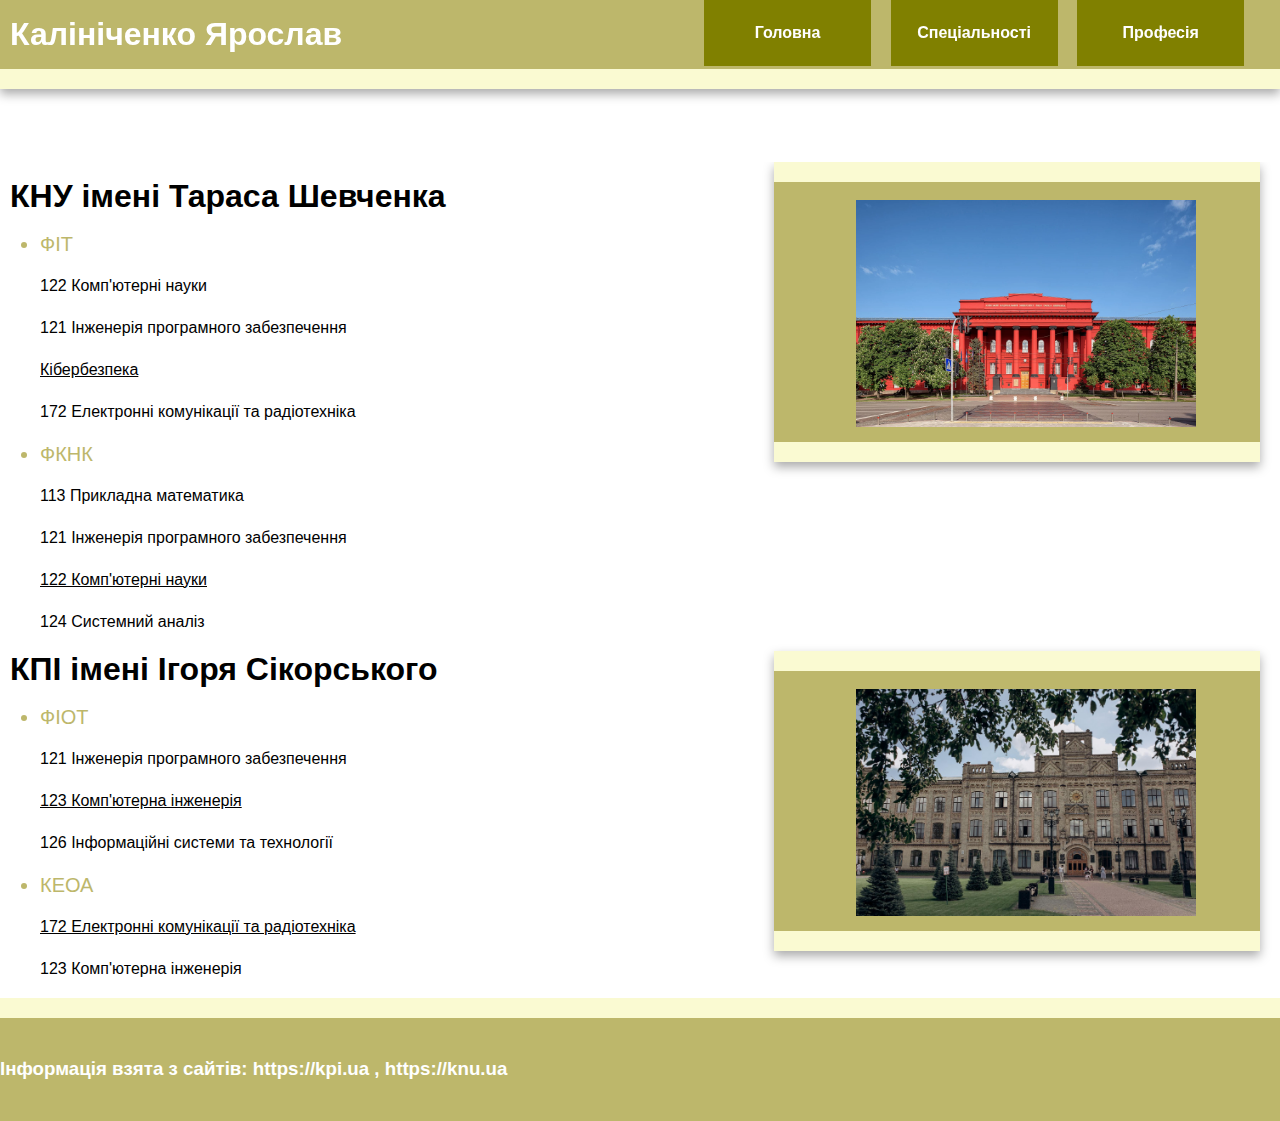
==== spec.html @ d7daeb73 "Add files via upload" ====
<HTML>
<HEAD>
<Title>Спеціальності</Title>
<link rel="stylesheet" href="css\mycss.css">
<meta name="viewport" content="width=device-width, initial-scale=1.0">
</HEAD>


<BODY>

 <div class="header-container">
     <header class="wapper clearfix">
	  <h1 class="title">Калініченко Ярослав</h1>
	
	  
	   <nav>
	    <ul>
		
		<li><a href="index.html">Головна</a></li>
		<li><a href="spec.html">Спеціальності</a></li>
		<li><a href="zaw.html">Професія</a></li>
		
		
		
		</ul>
	   </nav>
	   
	
	 </header>
</div>
 <img src="images\dop.jpg" width="100%" height="18%">

<main class="main wapper clearfix" align="right"><aside><img width = "340" heigh = "180" align = "center" src="images\SHEWA.webp"></aside></main>
<div class="ab">
	<h1>КНУ імені Тараса Шевченка</h1>
	<ul>
	   <li>ФІТ</li>
	   <p>122 Комп'ютерні науки</p>
	   <p>121 Інженерія програмного забезпечення</p>
	   <p><u>Кібербезпека</u></p>
	   <p>172 Електронні комунікації та радіотехніка</p>
	   <li>ФКНК</li>
		  <p>113 Прикладна математика</p>
	   <p>121 Інженерія програмного забезпечення</u></p>
	   <p><u>122 Комп'ютерні науки</u></p>
	   <p>124 Системний аналіз </p>
	</ul>
</div>

<main class="main wapper clearfix" align="right"><aside><img width = "340" heigh = "180" align = "center" src="images\KPI.jpg"></aside></main>
<div class="ab">
	<h1>КПІ імені Ігоря Сікорського</h1>
	<ul>
	   <li>ФІОТ</li>
	   <p>121 Інженерія програмного забезпечення</p>
	   <p><u>123 Комп'ютерна інженерія</u></p>
	   <p>126 Інформаційні системи та технології</p>
	   <li>КЕОА</li>
		<p><u>172 Електронні комунікації та радіотехніка</u></p>
		<p>123 Комп'ютерна інженерія</p>
	</ul>
</div>

<div class="footer-container">
<footer class="wapper">
  <h3>Інформація взята з сайтів: https://kpi.ua , https://knu.ua</h3>
</footer>
</div>

</BODY>
</HTML>
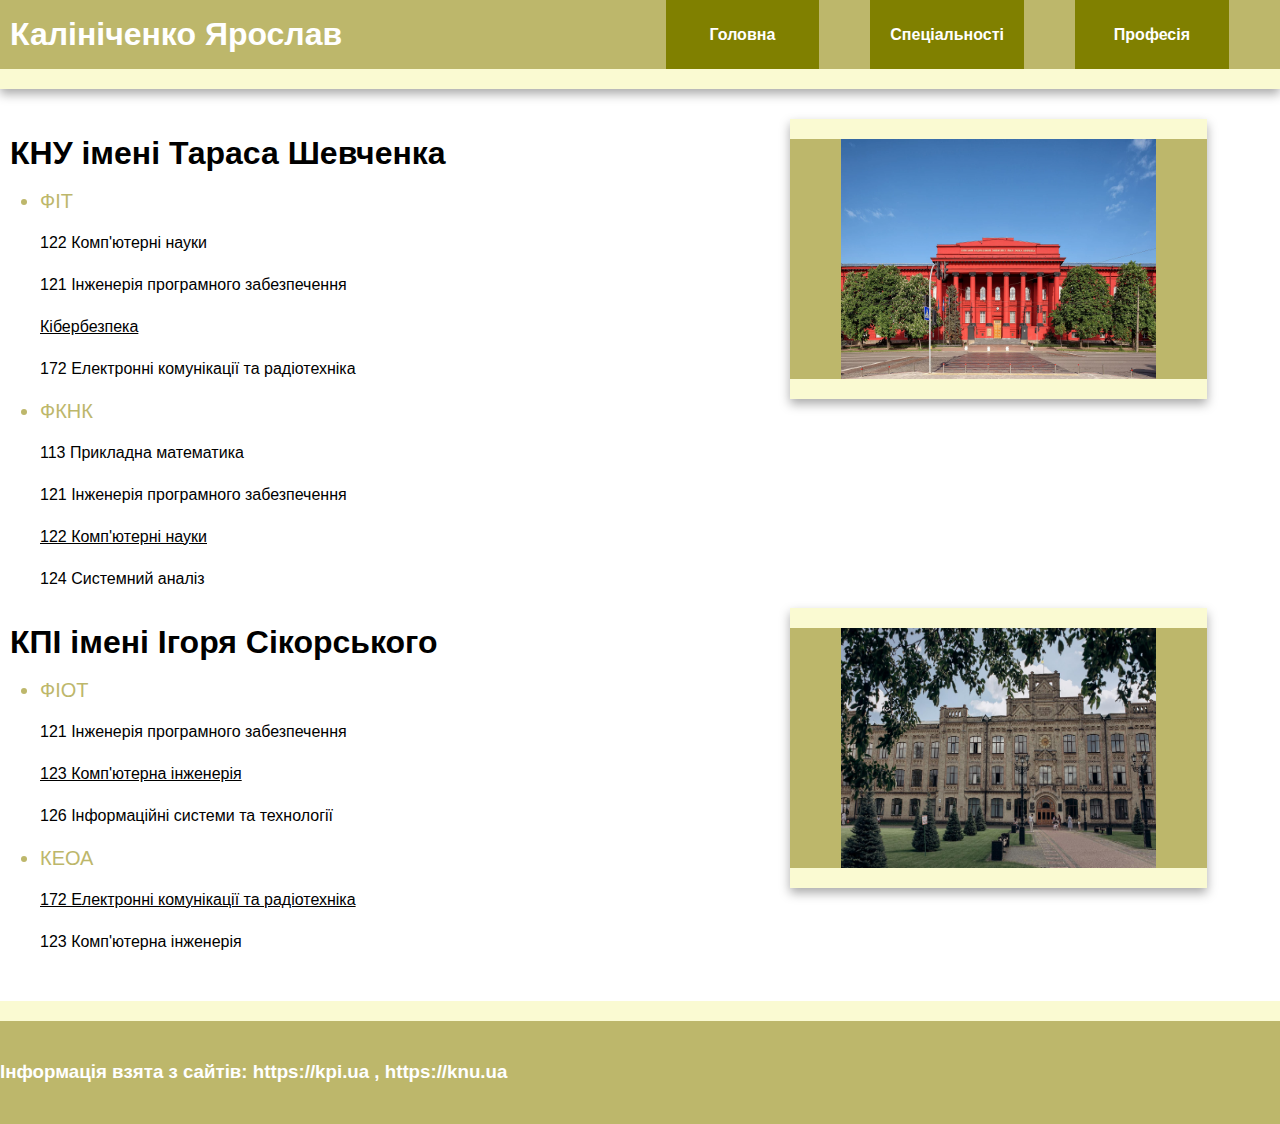
==== commit 76b3190b: "spec.html" ====
--- a/spec.html
+++ b/spec.html
@@ -1,71 +1,83 @@
 <HTML>
 <HEAD>
 <Title>Спеціальності</Title>
-<link rel="stylesheet" href="css\mycss.css">
+<link rel="stylesheet" href="css\mains.css">
 <meta name="viewport" content="width=device-width, initial-scale=1.0">
 </HEAD>
 
-
 <BODY>
 
- <div class="header-container">
-     <header class="wapper clearfix">
-	  <h1 class="title">Калініченко Ярослав</h1>
+	<div class="header-container">
+		<header class="wapper clearfix">
+			<div class="col-13">
+				<h1 class="title">Калініченко Ярослав</h1>
+			</div>
+				<nav>
+					<ul>
+						<li><div class="col-3"><a href="index.html">Головна</a></div></li>
+						<div class="col-1"><p></p></div>
+						<li><div class="col-3"><a href="spec.html">Спеціальності</a></div></li>
+						<div class="col-1"><p></p></div>
+						<li><div class="col-3"><a href="zaw.html">Професія</a></div></li>
+						<div class="col-1"><p></p></div>
+					</ul>
+				</nav>
+		</header>
+	</div>
 	
-	  
-	   <nav>
-	    <ul>
-		
-		<li><a href="index.html">Головна</a></li>
-		<li><a href="spec.html">Спеціальності</a></li>
-		<li><a href="zaw.html">Професія</a></li>
-		
-		
-		
-		</ul>
-	   </nav>
-	   
+	<div class="col-26">	
+		<main class="main wapper clearfix">
+			<div class="col-14">
+				<div class="ab">
+					<h1>КНУ імені Тараса Шевченка</h1>
+					<ul>
+					   <li>ФІТ</li>
+					   <p>122 Комп'ютерні науки</p>
+					   <p>121 Інженерія програмного забезпечення</p>
+					   <p><u>Кібербезпека</u></p>
+					   <p>172 Електронні комунікації та радіотехніка</p>
+					   <li>ФКНК</li>
+						  <p>113 Прикладна математика</p>
+					   <p>121 Інженерія програмного забезпечення</u></p>
+					   <p><u>122 Комп'ютерні науки</u></p>
+					   <p>124 Системний аналіз </p>
+					</ul>
+				</div>
+			</div>
+			<div class="col-11">
+				<aside class="aside_spec">
+					<img width = "100%" height="104.3%" src="images\SHEWA.webp">
+				</aside>
+			</div>
+			<div class="col-14">
+				<div class="ab">
+					<h1>КПІ імені Ігоря Сікорського</h1>
+					<ul>
+					   <li>ФІОТ</li>
+					   <p>121 Інженерія програмного забезпечення</p>
+					   <p><u>123 Комп'ютерна інженерія</u></p>
+					   <p>126 Інформаційні системи та технології</p>
+					   <li>КЕОА</li>
+						<p><u>172 Електронні комунікації та радіотехніка</u></p>
+						<p>123 Комп'ютерна інженерія</p>
+					</ul>
+				</div>
+			</div>
+			<div class="col-11">
+				<aside class="aside_spec" >
+						<img width = "100%" height="104.3%" src="images\KPI.jpg">
+				</aside>
+			</div>
+		</main>
+	</div>
 	
-	 </header>
-</div>
- <img src="images\dop.jpg" width="100%" height="18%">
-
-<main class="main wapper clearfix" align="right"><aside><img width = "340" heigh = "180" align = "center" src="images\SHEWA.webp"></aside></main>
-<div class="ab">
-	<h1>КНУ імені Тараса Шевченка</h1>
-	<ul>
-	   <li>ФІТ</li>
-	   <p>122 Комп'ютерні науки</p>
-	   <p>121 Інженерія програмного забезпечення</p>
-	   <p><u>Кібербезпека</u></p>
-	   <p>172 Електронні комунікації та радіотехніка</p>
-	   <li>ФКНК</li>
-		  <p>113 Прикладна математика</p>
-	   <p>121 Інженерія програмного забезпечення</u></p>
-	   <p><u>122 Комп'ютерні науки</u></p>
-	   <p>124 Системний аналіз </p>
-	</ul>
-</div>
-
-<main class="main wapper clearfix" align="right"><aside><img width = "340" heigh = "180" align = "center" src="images\KPI.jpg"></aside></main>
-<div class="ab">
-	<h1>КПІ імені Ігоря Сікорського</h1>
-	<ul>
-	   <li>ФІОТ</li>
-	   <p>121 Інженерія програмного забезпечення</p>
-	   <p><u>123 Комп'ютерна інженерія</u></p>
-	   <p>126 Інформаційні системи та технології</p>
-	   <li>КЕОА</li>
-		<p><u>172 Електронні комунікації та радіотехніка</u></p>
-		<p>123 Комп'ютерна інженерія</p>
-	</ul>
-</div>
-
-<div class="footer-container">
-<footer class="wapper">
-  <h3>Інформація взята з сайтів: https://kpi.ua , https://knu.ua</h3>
-</footer>
-</div>
+	<div class="col-26">
+		<div class="footer-container">
+		<footer class="wapper">
+		  <h3>Інформація взята з сайтів: https://kpi.ua , https://knu.ua</h3>
+		</footer>
+		</div>
+	</div>
 
 </BODY>
-</HTML>+</HTML>
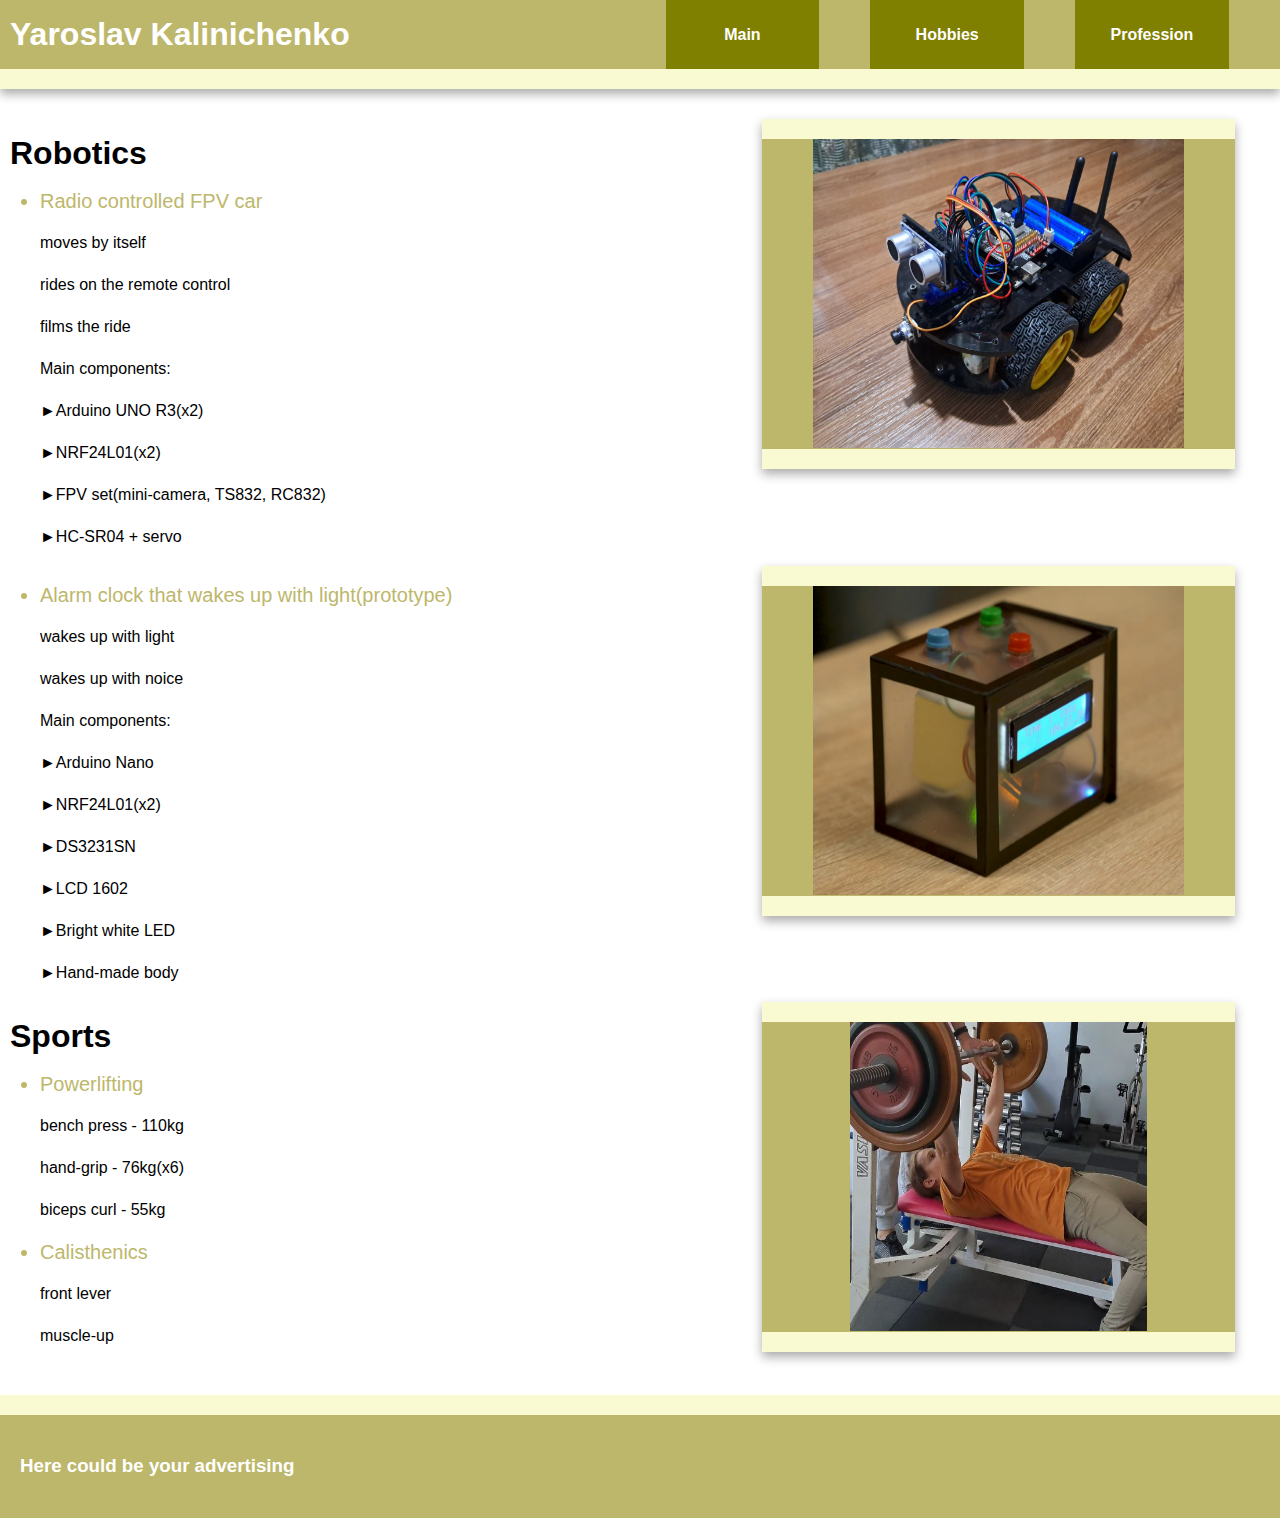
==== commit 56d93425: "Add files via upload" ====
--- a/spec.html
+++ b/spec.html
@@ -1,7 +1,7 @@
 <HTML>
 <HEAD>
 <Title>Спеціальності</Title>
-<link rel="stylesheet" href="css\mains.css">
+<link rel="stylesheet" href="css\mycss.css">
 <meta name="viewport" content="width=device-width, initial-scale=1.0">
 </HEAD>
 
@@ -10,15 +10,15 @@
 	<div class="header-container">
 		<header class="wapper clearfix">
 			<div class="col-13">
-				<h1 class="title">Калініченко Ярослав</h1>
+				<h1 class="title">Yaroslav Kalinichenko</h1>
 			</div>
 				<nav>
 					<ul>
-						<li><div class="col-3"><a href="index.html">Головна</a></div></li>
+						<li><div class="col-3"><a href="index.html">Main</a></div></li>
 						<div class="col-1"><p></p></div>
-						<li><div class="col-3"><a href="spec.html">Спеціальності</a></div></li>
+						<li><div class="col-3"><a href="spec.html">Hobbies</a></div></li>
 						<div class="col-1"><p></p></div>
-						<li><div class="col-3"><a href="zaw.html">Професія</a></div></li>
+						<li><div class="col-3"><a href="zaw.html">Profession</a></div></li>
 						<div class="col-1"><p></p></div>
 					</ul>
 				</nav>
@@ -29,43 +29,65 @@
 		<main class="main wapper clearfix">
 			<div class="col-14">
 				<div class="ab">
-					<h1>КНУ імені Тараса Шевченка</h1>
+					<h1>Robotics</h1>
 					<ul>
-					   <li>ФІТ</li>
-					   <p>122 Комп'ютерні науки</p>
-					   <p>121 Інженерія програмного забезпечення</p>
-					   <p><u>Кібербезпека</u></p>
-					   <p>172 Електронні комунікації та радіотехніка</p>
-					   <li>ФКНК</li>
-						  <p>113 Прикладна математика</p>
-					   <p>121 Інженерія програмного забезпечення</u></p>
-					   <p><u>122 Комп'ютерні науки</u></p>
-					   <p>124 Системний аналіз </p>
+						<li>Radio controlled FPV car</li>
+						<p>moves by itself</p>
+						<p>rides on the remote control</p>
+						<p>films the ride</p>
+						<p>Main components:</p>
+						<p>►Arduino UNO R3(x2)</u></p>
+						<p>►NRF24L01(x2)</p>
+						<p>►FPV set(mini-camera, TS832, RC832)</p>
+						<p>►HC-SR04 + servo</p>
 					</ul>
 				</div>
 			</div>
 			<div class="col-11">
 				<aside class="aside_spec">
-					<img width = "100%" height="104.3%" src="images\SHEWA.webp">
+					<img width = "100%" height="103%" src="images\robot.jpg">
 				</aside>
 			</div>
+			
 			<div class="col-14">
 				<div class="ab">
-					<h1>КПІ імені Ігоря Сікорського</h1>
 					<ul>
-					   <li>ФІОТ</li>
-					   <p>121 Інженерія програмного забезпечення</p>
-					   <p><u>123 Комп'ютерна інженерія</u></p>
-					   <p>126 Інформаційні системи та технології</p>
-					   <li>КЕОА</li>
-						<p><u>172 Електронні комунікації та радіотехніка</u></p>
-						<p>123 Комп'ютерна інженерія</p>
+						<li>Alarm clock that wakes up with light(prototype)</li>
+						<p>wakes up with light</p>
+						<p>wakes up with noice</p>
+						<p>Main components:</p>
+						<p>►Arduino Nano</u></p>
+						<p>►NRF24L01(x2)</p>
+						<p>►DS3231SN</p>
+						<p>►LCD 1602</p>
+						<p>►Bright white LED</p>
+						<p>►Hand-made body</p>
+					</ul>
+				</div>
+			</div>
+			<div class="col-11">
+				<aside class="aside_spec">
+					<img width = "100%" height="103%" src="images\alarm.jpg">
+				</aside>
+			</div>
+			
+			<div class="col-14">
+				<div class="ab">
+					<h1>Sports</h1>
+					<ul>
+						<li>Powerlifting</li>
+						<p>bench press - 110kg</p>
+						<p>hand-grip - 76kg(x6)</p>
+						<p>biceps curl - 55kg</p>
+						<li>Calisthenics</li>
+						<p>front lever</p>
+						<p>muscle-up</p>
 					</ul>
 				</div>
 			</div>
 			<div class="col-11">
 				<aside class="aside_spec" >
-						<img width = "100%" height="104.3%" src="images\KPI.jpg">
+						<img width = "80%" height="103%" src="images\gym.jpg" class="img_gym">
 				</aside>
 			</div>
 		</main>
@@ -74,10 +96,10 @@
 	<div class="col-26">
 		<div class="footer-container">
 		<footer class="wapper">
-		  <h3>Інформація взята з сайтів: https://kpi.ua , https://knu.ua</h3>
+		  <h3>Here could be your advertising</h3>
 		</footer>
 		</div>
 	</div>
 
 </BODY>
-</HTML>
+</HTML>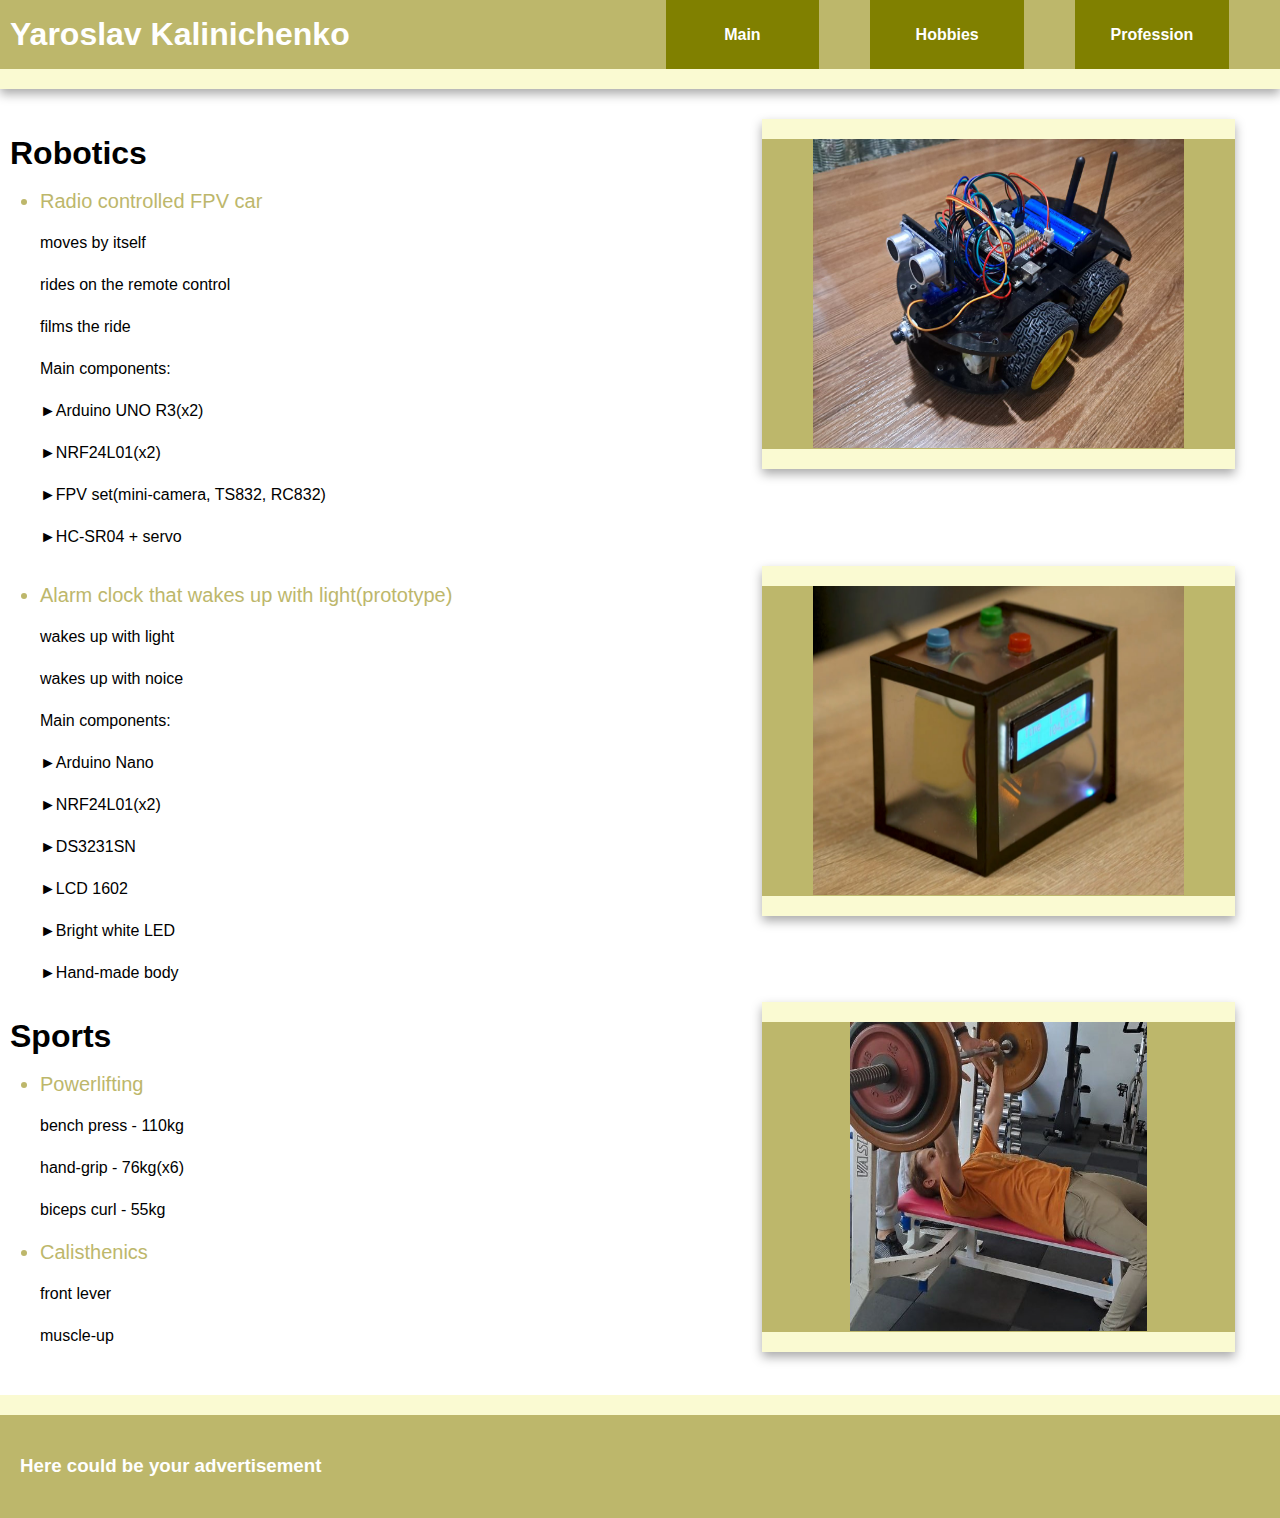
==== commit 2d30cc23: "Update spec.html" ====
--- a/spec.html
+++ b/spec.html
@@ -1,6 +1,6 @@
 <HTML>
 <HEAD>
-<Title>Спеціальності</Title>
+<Title>Hobbies</Title>
 <link rel="stylesheet" href="css\mycss.css">
 <meta name="viewport" content="width=device-width, initial-scale=1.0">
 </HEAD>
@@ -96,10 +96,10 @@
 	<div class="col-26">
 		<div class="footer-container">
 		<footer class="wapper">
-		  <h3>Here could be your advertising</h3>
+		  <h3>Here could be your advertisement</h3>
 		</footer>
 		</div>
 	</div>
 
 </BODY>
-</HTML>+</HTML>
